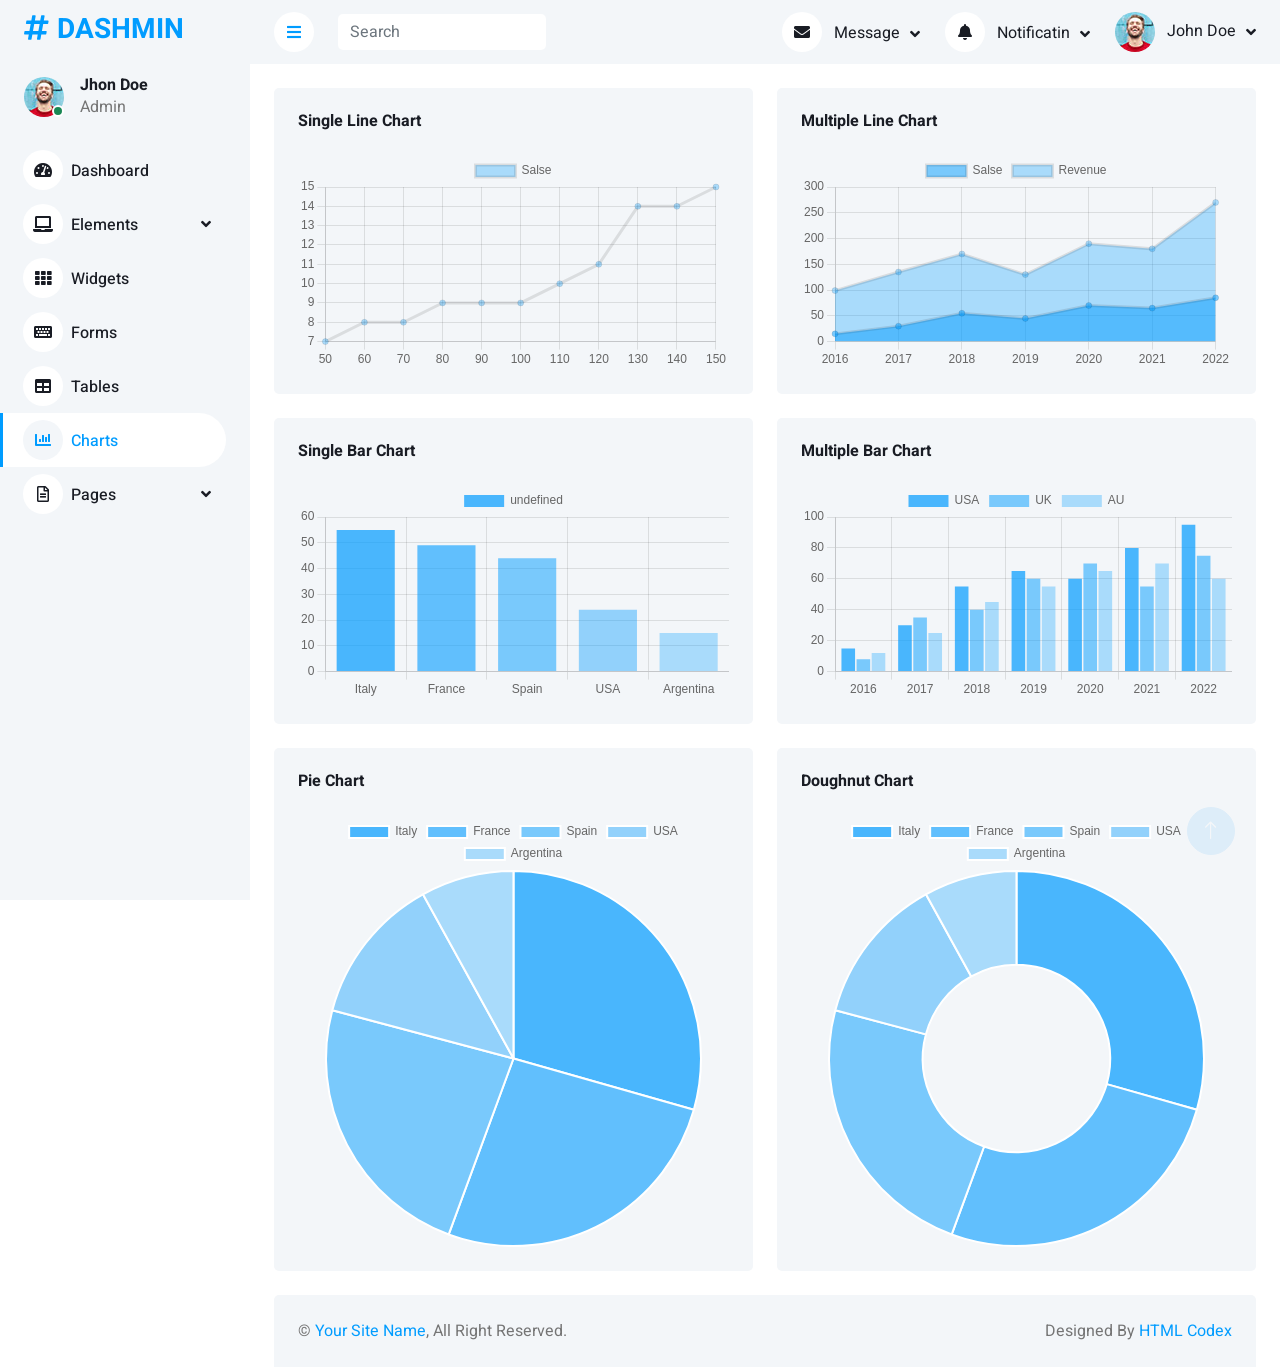
==== sistem_sekolah/chart.html @ 52a097c9 "rename" ====
<!DOCTYPE html>
<html lang="en">

<head>
    <meta charset="utf-8">
    <title>DASHMIN - Bootstrap Admin Template</title>
    <meta content="width=device-width, initial-scale=1.0" name="viewport">
    <meta content="" name="keywords">
    <meta content="" name="description">

    <!-- Favicon -->
    <link href="img/favicon.ico" rel="icon">

    <!-- Google Web Fonts -->
    <link rel="preconnect" href="https://fonts.googleapis.com">
    <link rel="preconnect" href="https://fonts.gstatic.com" crossorigin>
    <link href="https://fonts.googleapis.com/css2?family=Heebo:wght@400;500;600;700&display=swap" rel="stylesheet">
    
    <!-- Icon Font Stylesheet -->
    <link href="https://cdnjs.cloudflare.com/ajax/libs/font-awesome/5.10.0/css/all.min.css" rel="stylesheet">
    <link href="https://cdn.jsdelivr.net/npm/bootstrap-icons@1.4.1/font/bootstrap-icons.css" rel="stylesheet">

    <!-- Libraries Stylesheet -->
    <link href="lib/owlcarousel/assets/owl.carousel.min.css" rel="stylesheet">
    <link href="lib/tempusdominus/css/tempusdominus-bootstrap-4.min.css" rel="stylesheet" />

    <!-- Customized Bootstrap Stylesheet -->
    <link href="css/bootstrap.min.css" rel="stylesheet">

    <!-- Template Stylesheet -->
    <link href="css/style.css" rel="stylesheet">
</head>

<body>
    <div class="container-xxl position-relative bg-white d-flex p-0">
        <!-- Spinner Start -->
        <div id="spinner" class="show bg-white position-fixed translate-middle w-100 vh-100 top-50 start-50 d-flex align-items-center justify-content-center">
            <div class="spinner-border text-primary" style="width: 3rem; height: 3rem;" role="status">
                <span class="sr-only">Loading...</span>
            </div>
        </div>
        <!-- Spinner End -->


        <!-- Sidebar Start -->
        <div class="sidebar pe-4 pb-3">
            <nav class="navbar bg-light navbar-light">
                <a href="index.html" class="navbar-brand mx-4 mb-3">
                    <h3 class="text-primary"><i class="fa fa-hashtag me-2"></i>DASHMIN</h3>
                </a>
                <div class="d-flex align-items-center ms-4 mb-4">
                    <div class="position-relative">
                        <img class="rounded-circle" src="img/user.jpg" alt="" style="width: 40px; height: 40px;">
                        <div class="bg-success rounded-circle border border-2 border-white position-absolute end-0 bottom-0 p-1"></div>
                    </div>
                    <div class="ms-3">
                        <h6 class="mb-0">Jhon Doe</h6>
                        <span>Admin</span>
                    </div>
                </div>
                <div class="navbar-nav w-100">
                    <a href="index.html" class="nav-item nav-link"><i class="fa fa-tachometer-alt me-2"></i>Dashboard</a>
                    <div class="nav-item dropdown">
                        <a href="#" class="nav-link dropdown-toggle" data-bs-toggle="dropdown"><i class="fa fa-laptop me-2"></i>Elements</a>
                        <div class="dropdown-menu bg-transparent border-0">
                            <a href="button.html" class="dropdown-item">Buttons</a>
                            <a href="typography.html" class="dropdown-item">Typography</a>
                            <a href="element.html" class="dropdown-item">Other Elements</a>
                        </div>
                    </div>
                    <a href="widget.html" class="nav-item nav-link"><i class="fa fa-th me-2"></i>Widgets</a>
                    <a href="form.html" class="nav-item nav-link"><i class="fa fa-keyboard me-2"></i>Forms</a>
                    <a href="table.html" class="nav-item nav-link"><i class="fa fa-table me-2"></i>Tables</a>
                    <a href="chart.html" class="nav-item nav-link active"><i class="fa fa-chart-bar me-2"></i>Charts</a>
                    <div class="nav-item dropdown">
                        <a href="#" class="nav-link dropdown-toggle" data-bs-toggle="dropdown"><i class="far fa-file-alt me-2"></i>Pages</a>
                        <div class="dropdown-menu bg-transparent border-0">
                            <a href="signin.html" class="dropdown-item">Sign In</a>
                            <a href="signup.html" class="dropdown-item">Sign Up</a>
                            <a href="404.html" class="dropdown-item">404 Error</a>
                            <a href="blank.html" class="dropdown-item">Blank Page</a>
                        </div>
                    </div>
                </div>
            </nav>
        </div>
        <!-- Sidebar End -->


        <!-- Content Start -->
        <div class="content">
            <!-- Navbar Start -->
            <nav class="navbar navbar-expand bg-light navbar-light sticky-top px-4 py-0">
                <a href="index.html" class="navbar-brand d-flex d-lg-none me-4">
                    <h2 class="text-primary mb-0"><i class="fa fa-hashtag"></i></h2>
                </a>
                <a href="#" class="sidebar-toggler flex-shrink-0">
                    <i class="fa fa-bars"></i>
                </a>
                <form class="d-none d-md-flex ms-4">
                    <input class="form-control border-0" type="search" placeholder="Search">
                </form>
                <div class="navbar-nav align-items-center ms-auto">
                    <div class="nav-item dropdown">
                        <a href="#" class="nav-link dropdown-toggle" data-bs-toggle="dropdown">
                            <i class="fa fa-envelope me-lg-2"></i>
                            <span class="d-none d-lg-inline-flex">Message</span>
                        </a>
                        <div class="dropdown-menu dropdown-menu-end bg-light border-0 rounded-0 rounded-bottom m-0">
                            <a href="#" class="dropdown-item">
                                <div class="d-flex align-items-center">
                                    <img class="rounded-circle" src="img/user.jpg" alt="" style="width: 40px; height: 40px;">
                                    <div class="ms-2">
                                        <h6 class="fw-normal mb-0">Jhon send you a message</h6>
                                        <small>15 minutes ago</small>
                                    </div>
                                </div>
                            </a>
                            <hr class="dropdown-divider">
                            <a href="#" class="dropdown-item">
                                <div class="d-flex align-items-center">
                                    <img class="rounded-circle" src="img/user.jpg" alt="" style="width: 40px; height: 40px;">
                                    <div class="ms-2">
                                        <h6 class="fw-normal mb-0">Jhon send you a message</h6>
                                        <small>15 minutes ago</small>
                                    </div>
                                </div>
                            </a>
                            <hr class="dropdown-divider">
                            <a href="#" class="dropdown-item">
                                <div class="d-flex align-items-center">
                                    <img class="rounded-circle" src="img/user.jpg" alt="" style="width: 40px; height: 40px;">
                                    <div class="ms-2">
                                        <h6 class="fw-normal mb-0">Jhon send you a message</h6>
                                        <small>15 minutes ago</small>
                                    </div>
                                </div>
                            </a>
                            <hr class="dropdown-divider">
                            <a href="#" class="dropdown-item text-center">See all message</a>
                        </div>
                    </div>
                    <div class="nav-item dropdown">
                        <a href="#" class="nav-link dropdown-toggle" data-bs-toggle="dropdown">
                            <i class="fa fa-bell me-lg-2"></i>
                            <span class="d-none d-lg-inline-flex">Notificatin</span>
                        </a>
                        <div class="dropdown-menu dropdown-menu-end bg-light border-0 rounded-0 rounded-bottom m-0">
                            <a href="#" class="dropdown-item">
                                <h6 class="fw-normal mb-0">Profile updated</h6>
                                <small>15 minutes ago</small>
                            </a>
                            <hr class="dropdown-divider">
                            <a href="#" class="dropdown-item">
                                <h6 class="fw-normal mb-0">New user added</h6>
                                <small>15 minutes ago</small>
                            </a>
                            <hr class="dropdown-divider">
                            <a href="#" class="dropdown-item">
                                <h6 class="fw-normal mb-0">Password changed</h6>
                                <small>15 minutes ago</small>
                            </a>
                            <hr class="dropdown-divider">
                            <a href="#" class="dropdown-item text-center">See all notifications</a>
                        </div>
                    </div>
                    <div class="nav-item dropdown">
                        <a href="#" class="nav-link dropdown-toggle" data-bs-toggle="dropdown">
                            <img class="rounded-circle me-lg-2" src="img/user.jpg" alt="" style="width: 40px; height: 40px;">
                            <span class="d-none d-lg-inline-flex">John Doe</span>
                        </a>
                        <div class="dropdown-menu dropdown-menu-end bg-light border-0 rounded-0 rounded-bottom m-0">
                            <a href="#" class="dropdown-item">My Profile</a>
                            <a href="#" class="dropdown-item">Settings</a>
                            <a href="#" class="dropdown-item">Log Out</a>
                        </div>
                    </div>
                </div>
            </nav>
            <!-- Navbar End -->


            <!-- Chart Start -->
            <div class="container-fluid pt-4 px-4">
                <div class="row g-4">
                    <div class="col-sm-12 col-xl-6">
                        <div class="bg-light rounded h-100 p-4">
                            <h6 class="mb-4">Single Line Chart</h6>
                            <canvas id="line-chart"></canvas>
                        </div>
                    </div>
                    <div class="col-sm-12 col-xl-6">
                        <div class="bg-light rounded h-100 p-4">
                            <h6 class="mb-4">Multiple Line Chart</h6>
                            <canvas id="salse-revenue"></canvas>
                        </div>
                    </div>
                    <div class="col-sm-12 col-xl-6">
                        <div class="bg-light rounded h-100 p-4">
                            <h6 class="mb-4">Single Bar Chart</h6>
                            <canvas id="bar-chart"></canvas>
                        </div>
                    </div>
                    <div class="col-sm-12 col-xl-6">
                        <div class="bg-light rounded h-100 p-4">
                            <h6 class="mb-4">Multiple Bar Chart</h6>
                            <canvas id="worldwide-sales"></canvas>
                        </div>
                    </div>
                    <div class="col-sm-12 col-xl-6">
                        <div class="bg-light rounded h-100 p-4">
                            <h6 class="mb-4">Pie Chart</h6>
                            <canvas id="pie-chart"></canvas>
                        </div>
                    </div>
                    <div class="col-sm-12 col-xl-6">
                        <div class="bg-light rounded h-100 p-4">
                            <h6 class="mb-4">Doughnut Chart</h6>
                            <canvas id="doughnut-chart"></canvas>
                        </div>
                    </div>
                </div>
            </div>
            <!-- Chart End -->


            <!-- Footer Start -->
            <div class="container-fluid pt-4 px-4">
                <div class="bg-light rounded-top p-4">
                    <div class="row">
                        <div class="col-12 col-sm-6 text-center text-sm-start">
                            &copy; <a href="#">Your Site Name</a>, All Right Reserved. 
                        </div>
                        <div class="col-12 col-sm-6 text-center text-sm-end">
                            <!--/*** This template is free as long as you keep the footer author’s credit link/attribution link/backlink. If you'd like to use the template without the footer author’s credit link/attribution link/backlink, you can purchase the Credit Removal License from "https://htmlcodex.com/credit-removal". Thank you for your support. ***/-->
                            Designed By <a href="https://htmlcodex.com">HTML Codex</a>
                        </div>
                    </div>
                </div>
            </div>
            <!-- Footer End -->
        </div>
        <!-- Content End -->


        <!-- Back to Top -->
        <a href="#" class="btn btn-lg btn-primary btn-lg-square back-to-top"><i class="bi bi-arrow-up"></i></a>
    </div>

    <!-- JavaScript Libraries -->
    <script src="https://code.jquery.com/jquery-3.4.1.min.js"></script>
    <script src="https://cdn.jsdelivr.net/npm/bootstrap@5.0.0/dist/js/bootstrap.bundle.min.js"></script>
    <script src="lib/chart/chart.min.js"></script>
    <script src="lib/easing/easing.min.js"></script>
    <script src="lib/waypoints/waypoints.min.js"></script>
    <script src="lib/owlcarousel/owl.carousel.min.js"></script>
    <script src="lib/tempusdominus/js/moment.min.js"></script>
    <script src="lib/tempusdominus/js/moment-timezone.min.js"></script>
    <script src="lib/tempusdominus/js/tempusdominus-bootstrap-4.min.js"></script>

    <!-- Template Javascript -->
    <script src="js/main.js"></script>
</body>

</html>
---- sistem_sekolah/css/style.css ----
/********** Template CSS **********/
:root {
    --primary: #009CFF;
    --light: #F3F6F9;
    --dark: #191C24;
}

.back-to-top {
    position: fixed;
    display: none;
    right: 45px;
    bottom: 45px;
    z-index: 99;
}


/*** Spinner ***/
#spinner {
    opacity: 0;
    visibility: hidden;
    transition: opacity .5s ease-out, visibility 0s linear .5s;
    z-index: 99999;
}

#spinner.show {
    transition: opacity .5s ease-out, visibility 0s linear 0s;
    visibility: visible;
    opacity: 1;
}


/*** Button ***/
.btn {
    transition: .5s;
}

.btn.btn-primary {
    color: #FFFFFF;
}

.btn-square {
    width: 38px;
    height: 38px;
}

.btn-sm-square {
    width: 32px;
    height: 32px;
}

.btn-lg-square {
    width: 48px;
    height: 48px;
}

.btn-square,
.btn-sm-square,
.btn-lg-square {
    padding: 0;
    display: inline-flex;
    align-items: center;
    justify-content: center;
    font-weight: normal;
    border-radius: 50px;
}


/*** Layout ***/
.sidebar {
    position: fixed;
    top: 0;
    left: 0;
    bottom: 0;
    width: 250px;
    height: 100vh;
    overflow-y: auto;
    background: var(--light);
    transition: 0.5s;
    z-index: 999;
}

.content {
    margin-left: 250px;
    min-height: 100vh;
    background: #FFFFFF;
    transition: 0.5s;
}

@media (min-width: 992px) {
    .sidebar {
        margin-left: 0;
    }

    .sidebar.open {
        margin-left: -250px;
    }

    .content {
        width: calc(100% - 250px);
    }

    .content.open {
        width: 100%;
        margin-left: 0;
    }
}

@media (max-width: 991.98px) {
    .sidebar {
        margin-left: -250px;
    }

    .sidebar.open {
        margin-left: 0;
    }

    .content {
        width: 100%;
        margin-left: 0;
    }
}


/*** Navbar ***/
.sidebar .navbar .navbar-nav .nav-link {
    padding: 7px 20px;
    color: var(--dark);
    font-weight: 500;
    border-left: 3px solid var(--light);
    border-radius: 0 30px 30px 0;
    outline: none;
}

.sidebar .navbar .navbar-nav .nav-link:hover,
.sidebar .navbar .navbar-nav .nav-link.active {
    color: var(--primary);
    background: #FFFFFF;
    border-color: var(--primary);
}

.sidebar .navbar .navbar-nav .nav-link i {
    width: 40px;
    height: 40px;
    display: inline-flex;
    align-items: center;
    justify-content: center;
    background: #FFFFFF;
    border-radius: 40px;
}

.sidebar .navbar .navbar-nav .nav-link:hover i,
.sidebar .navbar .navbar-nav .nav-link.active i {
    background: var(--light);
}

.sidebar .navbar .dropdown-toggle::after {
    position: absolute;
    top: 15px;
    right: 15px;
    border: none;
    content: "\f107";
    font-family: "Font Awesome 5 Free";
    font-weight: 900;
    transition: .5s;
}

.sidebar .navbar .dropdown-toggle[aria-expanded=true]::after {
    transform: rotate(-180deg);
}

.sidebar .navbar .dropdown-item {
    padding-left: 25px;
    border-radius: 0 30px 30px 0;
}

.content .navbar .navbar-nav .nav-link {
    margin-left: 25px;
    padding: 12px 0;
    color: var(--dark);
    outline: none;
}

.content .navbar .navbar-nav .nav-link:hover,
.content .navbar .navbar-nav .nav-link.active {
    color: var(--primary);
}

.content .navbar .sidebar-toggler,
.content .navbar .navbar-nav .nav-link i {
    width: 40px;
    height: 40px;
    display: inline-flex;
    align-items: center;
    justify-content: center;
    background: #FFFFFF;
    border-radius: 40px;
}

.content .navbar .dropdown-toggle::after {
    margin-left: 6px;
    vertical-align: middle;
    border: none;
    content: "\f107";
    font-family: "Font Awesome 5 Free";
    font-weight: 900;
    transition: .5s;
}

.content .navbar .dropdown-toggle[aria-expanded=true]::after {
    transform: rotate(-180deg);
}

@media (max-width: 575.98px) {
    .content .navbar .navbar-nav .nav-link {
        margin-left: 15px;
    }
}


/*** Date Picker ***/
.bootstrap-datetimepicker-widget.bottom {
    top: auto !important;
}

.bootstrap-datetimepicker-widget .table * {
    border-bottom-width: 0px;
}

.bootstrap-datetimepicker-widget .table th {
    font-weight: 500;
}

.bootstrap-datetimepicker-widget.dropdown-menu {
    padding: 10px;
    border-radius: 2px;
}

.bootstrap-datetimepicker-widget table td.active,
.bootstrap-datetimepicker-widget table td.active:hover {
    background: var(--primary);
}

.bootstrap-datetimepicker-widget table td.today::before {
    border-bottom-color: var(--primary);
}


/*** Testimonial ***/
.progress .progress-bar {
    width: 0px;
    transition: 2s;
}


/*** Testimonial ***/
.testimonial-carousel .owl-dots {
    margin-top: 24px;
    display: flex;
    align-items: flex-end;
    justify-content: center;
}

.testimonial-carousel .owl-dot {
    position: relative;
    display: inline-block;
    margin: 0 5px;
    width: 15px;
    height: 15px;
    border: 5px solid var(--primary);
    border-radius: 15px;
    transition: .5s;
}

.testimonial-carousel .owl-dot.active {
    background: var(--dark);
    border-color: var(--primary);
}
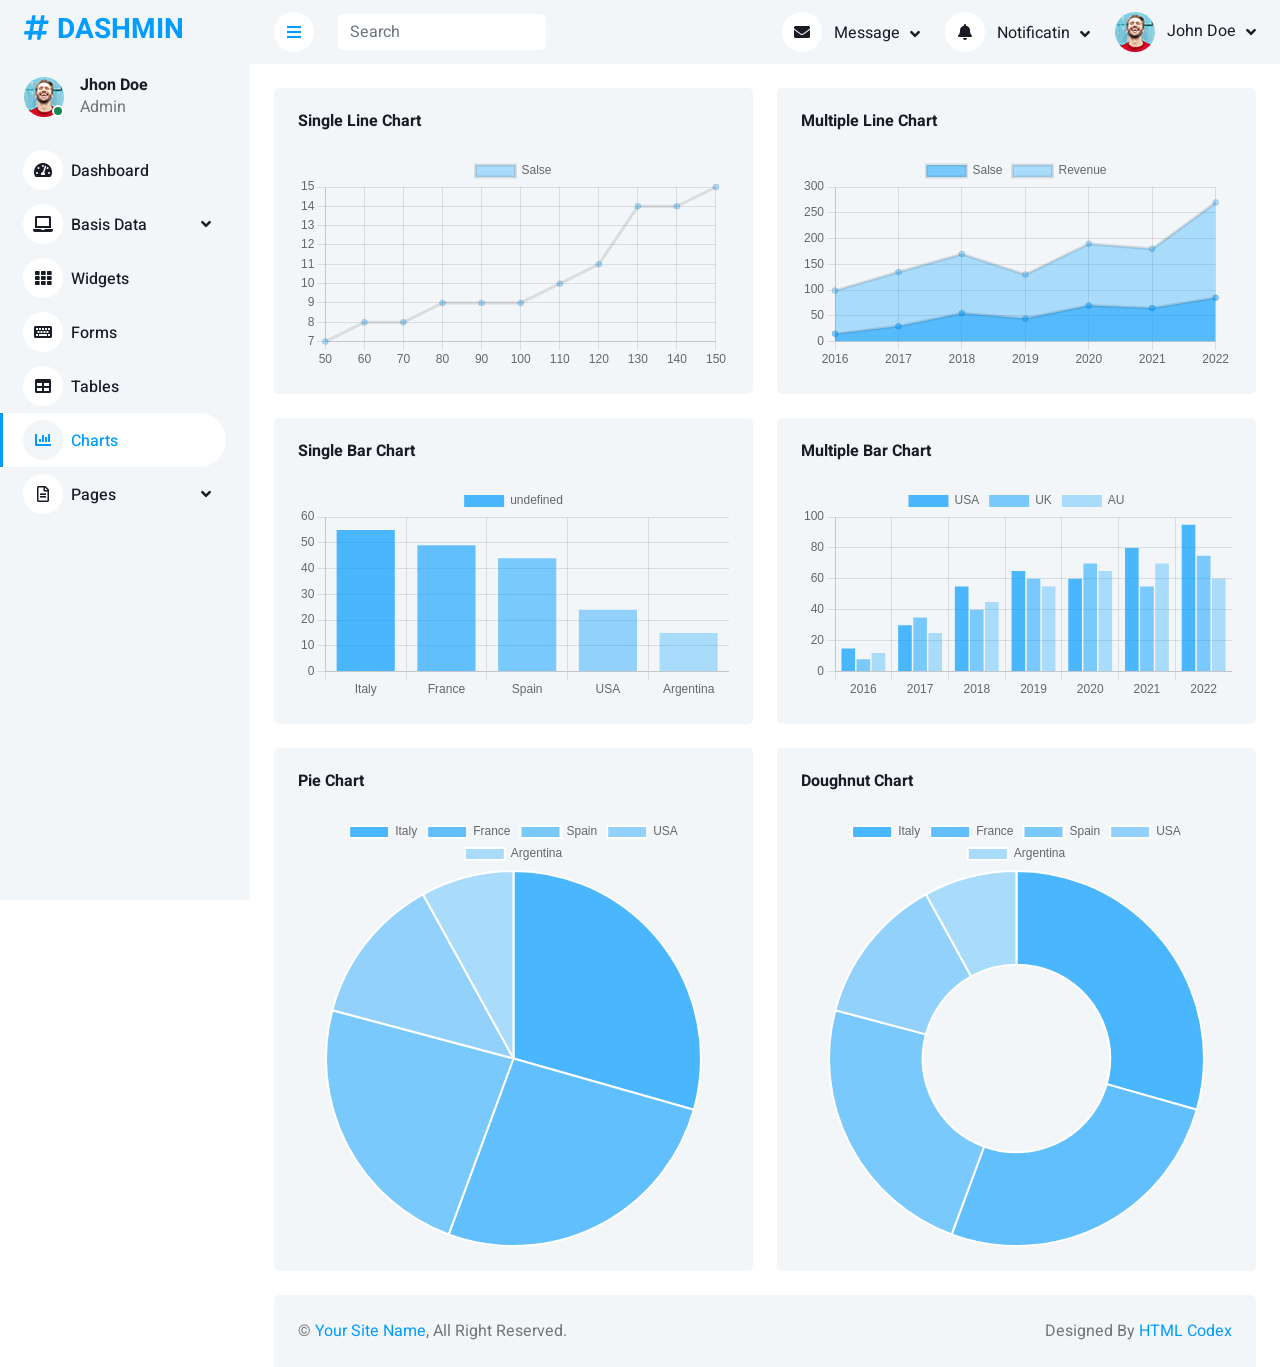
==== commit 5ce71a34: "." ====
--- a/sistem_sekolah/chart.html
+++ b/sistem_sekolah/chart.html
@@ -61,11 +61,12 @@
                 <div class="navbar-nav w-100">
                     <a href="index.html" class="nav-item nav-link"><i class="fa fa-tachometer-alt me-2"></i>Dashboard</a>
                     <div class="nav-item dropdown">
-                        <a href="#" class="nav-link dropdown-toggle" data-bs-toggle="dropdown"><i class="fa fa-laptop me-2"></i>Elements</a>
+                        <a href="#" class="nav-link dropdown-toggle" data-bs-toggle="dropdown"><i class="fa fa-laptop me-2"></i>Basis Data</a>
                         <div class="dropdown-menu bg-transparent border-0">
-                            <a href="button.html" class="dropdown-item">Buttons</a>
-                            <a href="typography.html" class="dropdown-item">Typography</a>
-                            <a href="element.html" class="dropdown-item">Other Elements</a>
+                            <a href="button.html" class="dropdown-item">Data siswa</a>
+                            <a href="typography.html" class="dropdown-item">Data guru</a>
+                            <a href="element.html" class="dropdown-item">Kelas</a>
+                            <a href="element.html" class="dropdown-item">Buku</a>
                         </div>
                     </div>
                     <a href="widget.html" class="nav-item nav-link"><i class="fa fa-th me-2"></i>Widgets</a>
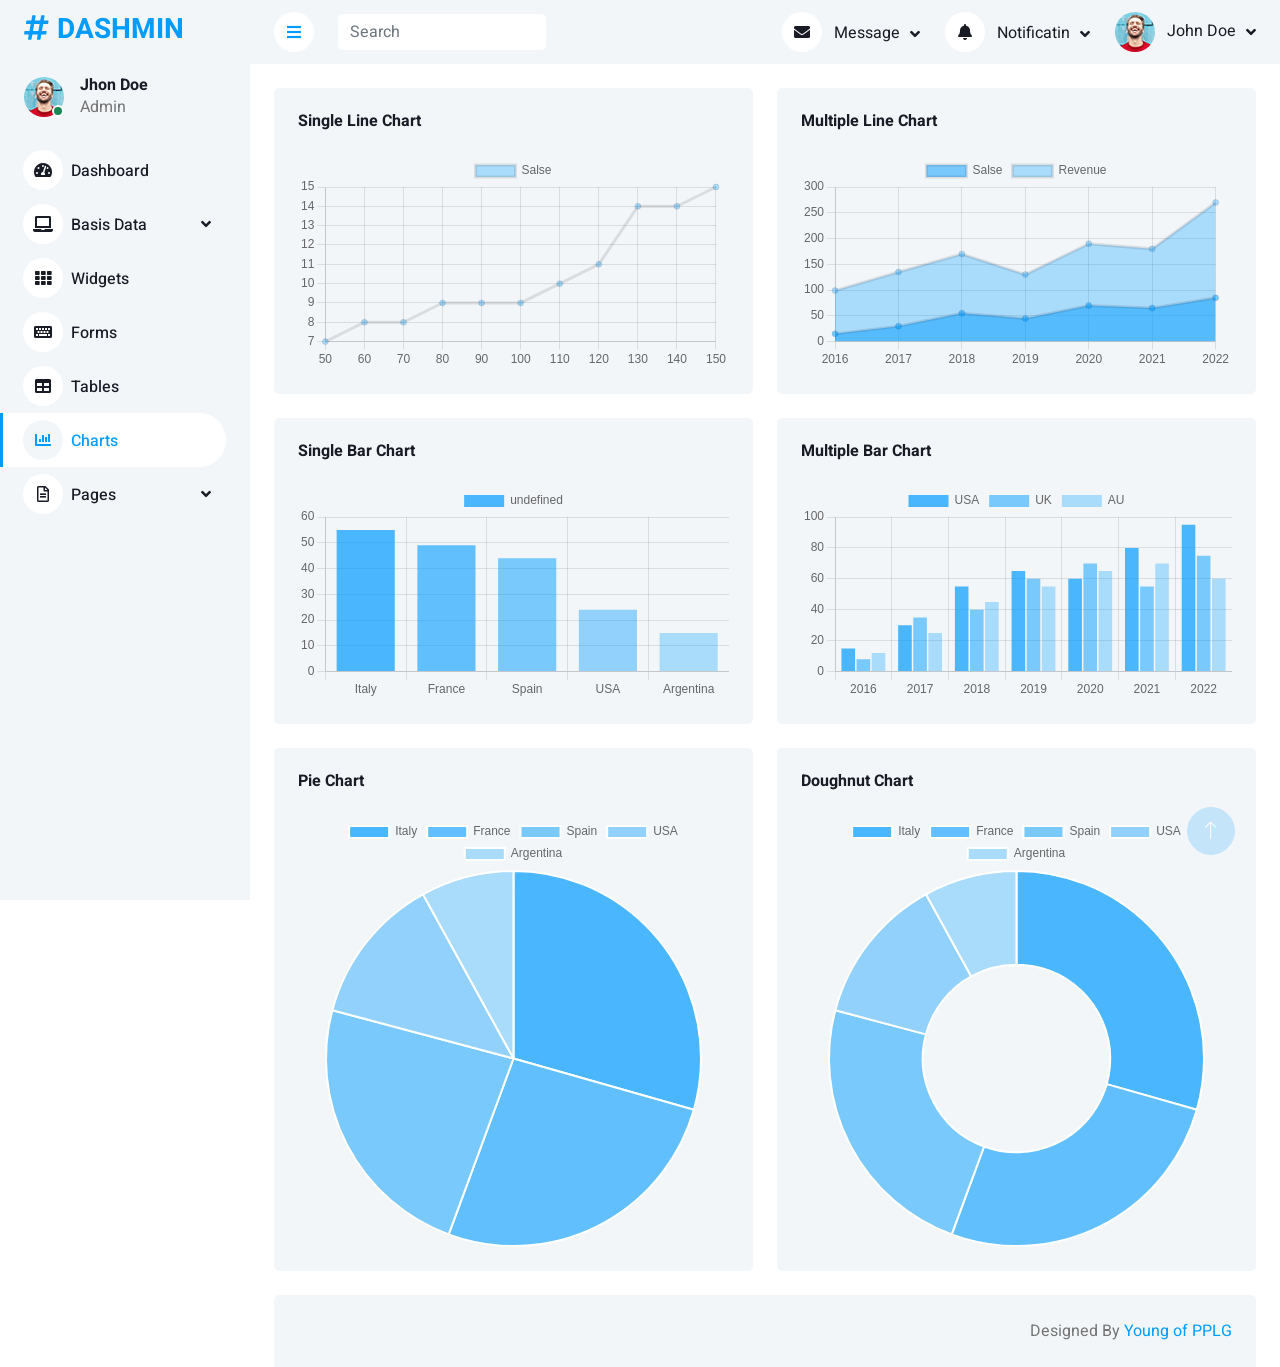
==== commit fa22245e: "perubahan" ====
--- a/sistem_sekolah/chart.html
+++ b/sistem_sekolah/chart.html
@@ -230,11 +230,11 @@
                 <div class="bg-light rounded-top p-4">
                     <div class="row">
                         <div class="col-12 col-sm-6 text-center text-sm-start">
-                            &copy; <a href="#">Your Site Name</a>, All Right Reserved. 
+                            
                         </div>
                         <div class="col-12 col-sm-6 text-center text-sm-end">
                             <!--/*** This template is free as long as you keep the footer author’s credit link/attribution link/backlink. If you'd like to use the template without the footer author’s credit link/attribution link/backlink, you can purchase the Credit Removal License from "https://htmlcodex.com/credit-removal". Thank you for your support. ***/-->
-                            Designed By <a href="https://htmlcodex.com">HTML Codex</a>
+                            Designed By <a href="https://htmlcodex.com">Young of PPLG</a>
                         </div>
                     </div>
                 </div>
